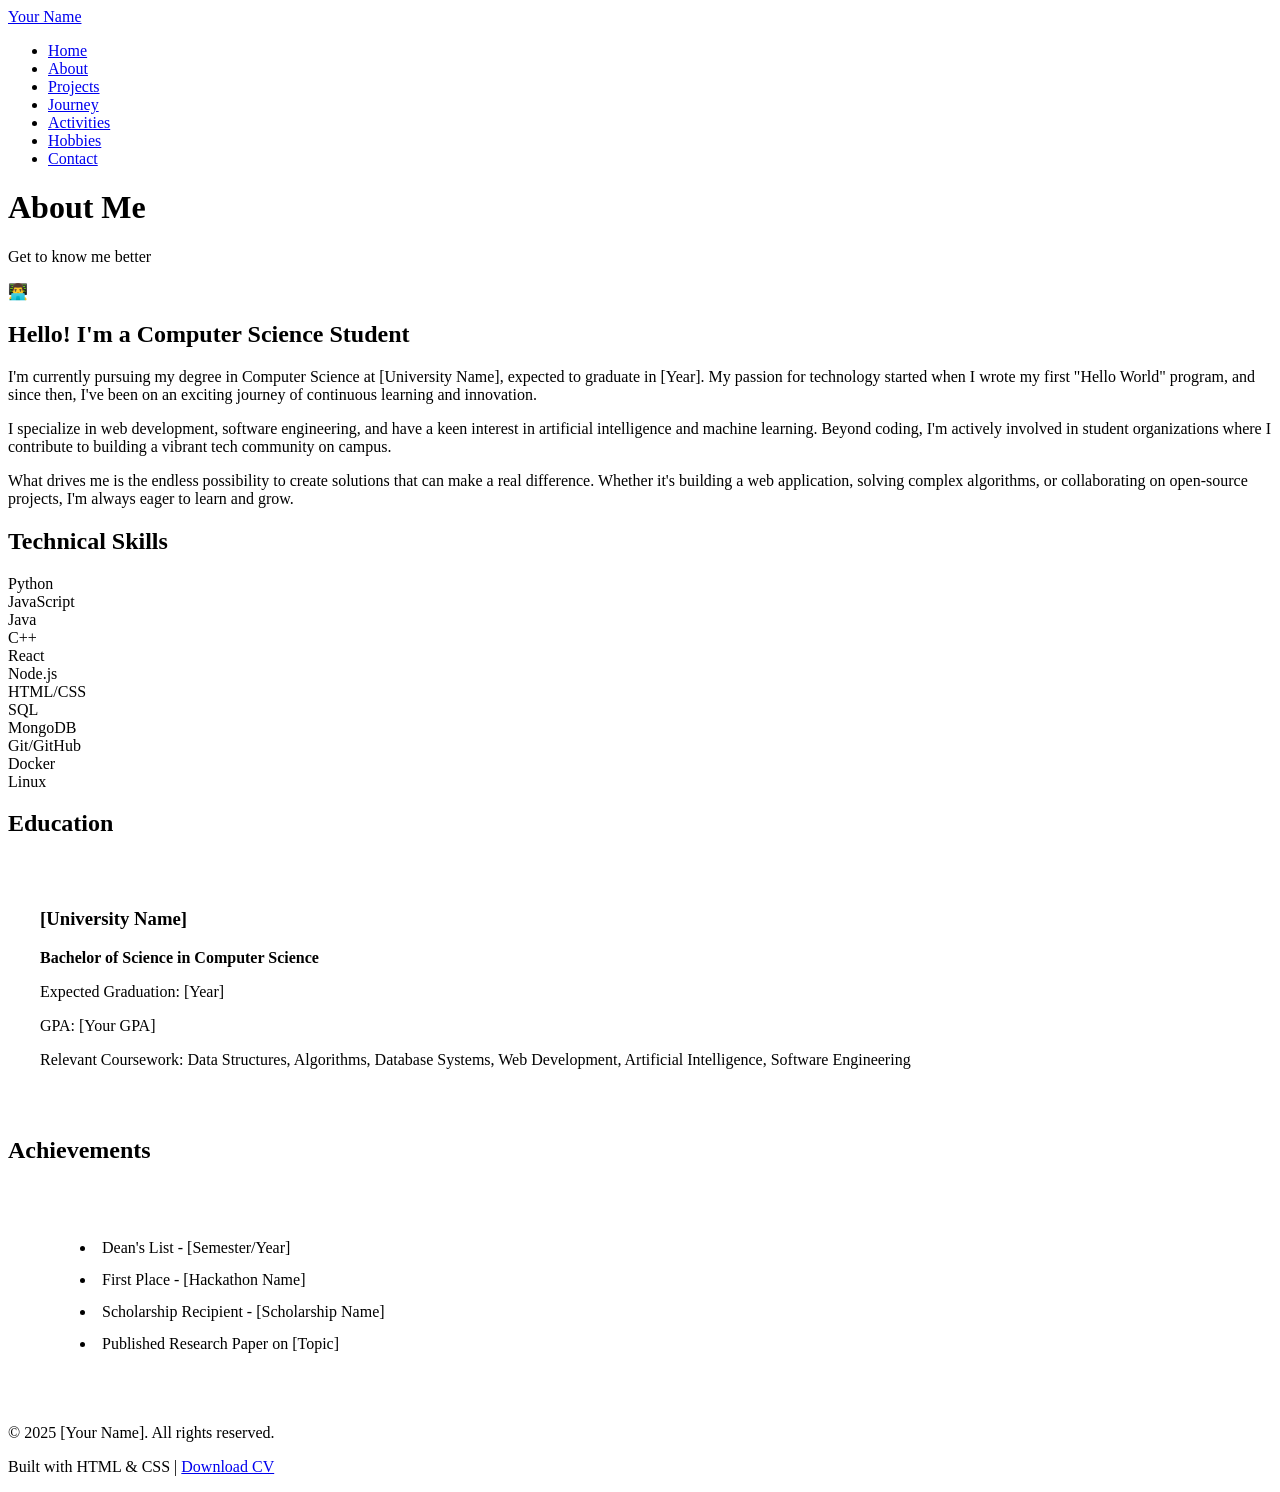
==== about.html @ 323c6ada "Add about.html with personal information and skills" ====
<!DOCTYPE html>
<html lang="en">
<head>
    <meta charset="UTF-8">
    <meta name="viewport" content="width=device-width, initial-scale=1.0">
    <title>About Me - Your Name</title>
    <link rel="stylesheet" href="styles.css">
</head>
<body>
    <nav>
        <div class="container">
            <a href="index.html" class="logo">Your Name</a>
            <ul>
                <li><a href="index.html">Home</a></li>
                <li><a href="about.html" class="active">About</a></li>
                <li><a href="projects.html">Projects</a></li>
                <li><a href="journey.html">Journey</a></li>
                <li><a href="activities.html">Activities</a></li>
                <li><a href="hobbies.html">Hobbies</a></li>
                <li><a href="contact.html">Contact</a></li>
            </ul>
        </div>
    </nav>

    <div class="page-header">
        <h1>About Me</h1>
        <p>Get to know me better</p>
    </div>

    <main>
        <div class="container">
            <section>
                <div class="about-content">
                    <div class="profile-img">👨‍💻</div>
                    <div class="about-text">
                        <h2>Hello! I'm a Computer Science Student</h2>
                        <p>I'm currently pursuing my degree in Computer Science at [University Name], expected to graduate in [Year]. My passion for technology started when I wrote my first "Hello World" program, and since then, I've been on an exciting journey of continuous learning and innovation.</p>
                        <p>I specialize in web development, software engineering, and have a keen interest in artificial intelligence and machine learning. Beyond coding, I'm actively involved in student organizations where I contribute to building a vibrant tech community on campus.</p>
                        <p>What drives me is the endless possibility to create solutions that can make a real difference. Whether it's building a web application, solving complex algorithms, or collaborating on open-source projects, I'm always eager to learn and grow.</p>
                    </div>
                </div>
            </section>

            <section class="skills-section">
                <h2>Technical Skills</h2>
                <div class="skills-grid">
                    <div class="skill-tag">Python</div>
                    <div class="skill-tag">JavaScript</div>
                    <div class="skill-tag">Java</div>
                    <div class="skill-tag">C++</div>
                    <div class="skill-tag">React</div>
                    <div class="skill-tag">Node.js</div>
                    <div class="skill-tag">HTML/CSS</div>
                    <div class="skill-tag">SQL</div>
                    <div class="skill-tag">MongoDB</div>
                    <div class="skill-tag">Git/GitHub</div>
                    <div class="skill-tag">Docker</div>
                    <div class="skill-tag">Linux</div>
                </div>
            </section>

            <section>
                <h2>Education</h2>
                <div style="background-color: white; padding: 2rem; border-radius: 10px;">
                    <h3>[University Name]</h3>
                    <p><strong>Bachelor of Science in Computer Science</strong></p>
                    <p>Expected Graduation: [Year]</p>
                    <p>GPA: [Your GPA]</p>
                    <p>Relevant Coursework: Data Structures, Algorithms, Database Systems, Web Development, Artificial Intelligence, Software Engineering</p>
                </div>
            </section>

            <section>
                <h2>Achievements</h2>
                <div style="background-color: white; padding: 2rem; border-radius: 10px;">
                    <ul style="list-style-position: inside; line-height: 2;">
                        <li>Dean's List - [Semester/Year]</li>
                        <li>First Place - [Hackathon Name]</li>
                        <li>Scholarship Recipient - [Scholarship Name]</li>
                        <li>Published Research Paper on [Topic]</li>
                    </ul>
                </div>
            </section>
        </div>
    </main>

    <footer>
        <p>&copy; 2025 [Your Name]. All rights reserved.</p>
        <p>Built with HTML & CSS | <a href="#">Download CV</a></p>
    </footer>
</body>
</html>
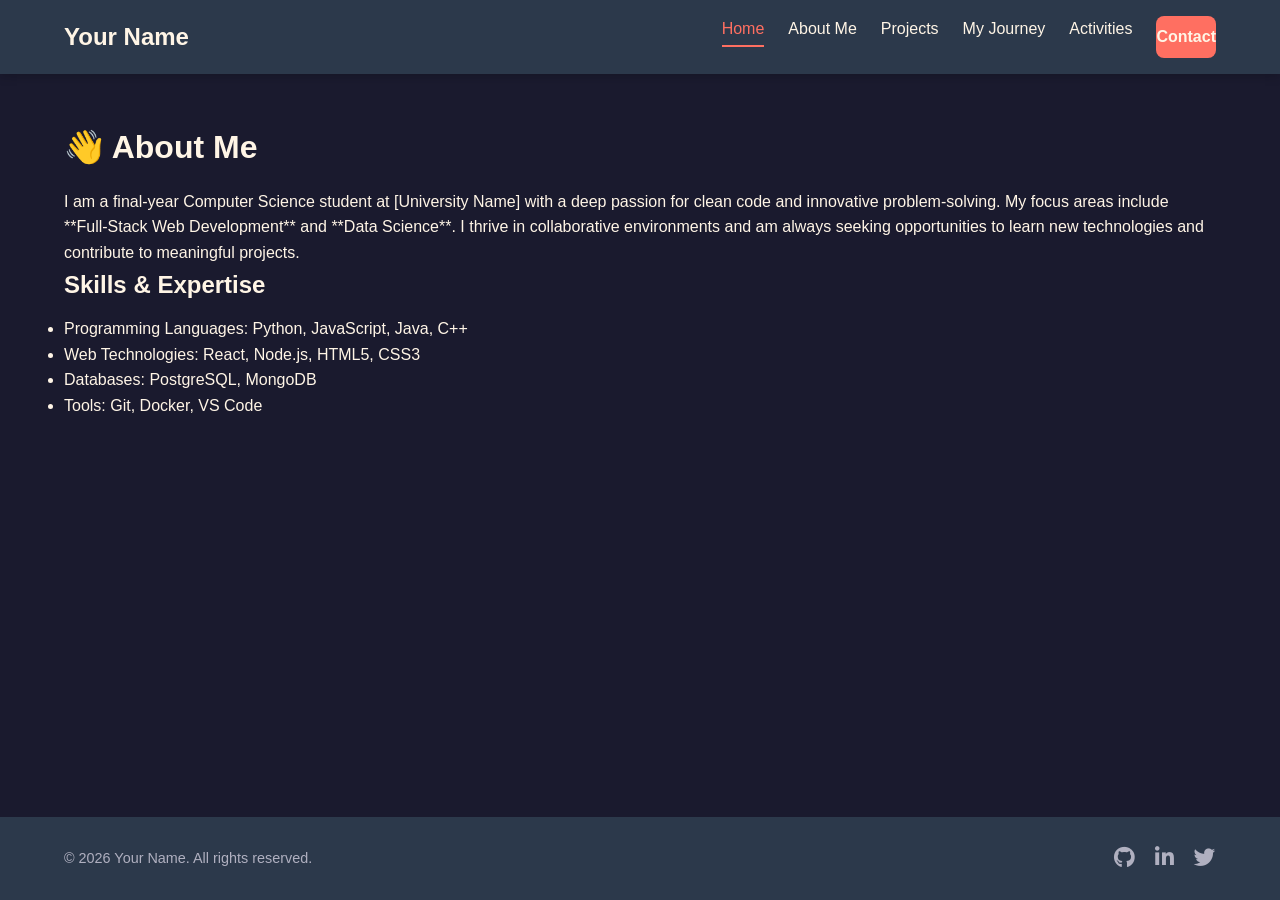
==== commit 5819c404: "Revise About Me page and enhance navigation Updated the About Me section with new content and improv" ====
--- a/about.html
+++ b/about.html
@@ -3,90 +3,57 @@
 <head>
     <meta charset="UTF-8">
     <meta name="viewport" content="width=device-width, initial-scale=1.0">
-    <title>About Me - Your Name</title>
+    <title>Home | Your Name</title>
     <link rel="stylesheet" href="styles.css">
+    <link rel="stylesheet" href="https://cdnjs.cloudflare.com/ajax/libs/font-awesome/6.0.0-beta3/css/all.min.css">
 </head>
 <body>
-    <nav>
-        <div class="container">
+
+    <header class="main-header">
+        <nav class="navbar container">
             <a href="index.html" class="logo">Your Name</a>
+            <button class="menu-toggle" aria-label="Toggle navigation" id="menu-toggle">
+                <i class="fas fa-bars"></i>
+            </button>
+            <ul class="nav-links" id="nav-links">
+                <li><a href="index.html" class="active">Home</a></li>
+                <li><a href="about.html">About Me</a></li>
+                <li><a href="projects.html">Projects</a></li>
+                <li><a href="timeline.html">My Journey</a></li>
+                <li><a href="activities.html">Activities</a></li>
+                <li><a href="contact.html" class="btn btn-primary">Contact</a></li>
+            </ul>
+        </nav>
+    </header>
+
+<main class="content-wrapper container">
+    <section>
+        <h2>👋 About Me</h2>
+        <p class="bio-text">I am a final-year Computer Science student at [University Name] with a deep passion for clean code and innovative problem-solving. My focus areas include **Full-Stack Web Development** and **Data Science**. I thrive in collaborative environments and am always seeking opportunities to learn new technologies and contribute to meaningful projects.</p>
+        
+        <div class="bio-details">
+            <h3>Skills & Expertise</h3>
             <ul>
-                <li><a href="index.html">Home</a></li>
-                <li><a href="about.html" class="active">About</a></li>
-                <li><a href="projects.html">Projects</a></li>
-                <li><a href="journey.html">Journey</a></li>
-                <li><a href="activities.html">Activities</a></li>
-                <li><a href="hobbies.html">Hobbies</a></li>
-                <li><a href="contact.html">Contact</a></li>
+                <li>Programming Languages: Python, JavaScript, Java, C++</li>
+                <li>Web Technologies: React, Node.js, HTML5, CSS3</li>
+                <li>Databases: PostgreSQL, MongoDB</li>
+                <li>Tools: Git, Docker, VS Code</li>
             </ul>
         </div>
-    </nav>
+    </section>
+</main>
+    
+    <footer class="main-footer">
+        <div class="container footer-content">
+            <p>&copy; <span id="current-year"></span> Your Name. All rights reserved.</p>
+            <div class="social-links">
+                <a href="#" aria-label="GitHub"><i class="fab fa-github"></i></a>
+                <a href="#" aria-label="LinkedIn"><i class="fab fa-linkedin-in"></i></a>
+                <a href="#" aria-label="Twitter"><i class="fab fa-twitter"></i></a>
+            </div>
+        </div>
+    </footer>
 
-    <div class="page-header">
-        <h1>About Me</h1>
-        <p>Get to know me better</p>
-    </div>
-
-    <main>
-        <div class="container">
-            <section>
-                <div class="about-content">
-                    <div class="profile-img">👨‍💻</div>
-                    <div class="about-text">
-                        <h2>Hello! I'm a Computer Science Student</h2>
-                        <p>I'm currently pursuing my degree in Computer Science at [University Name], expected to graduate in [Year]. My passion for technology started when I wrote my first "Hello World" program, and since then, I've been on an exciting journey of continuous learning and innovation.</p>
-                        <p>I specialize in web development, software engineering, and have a keen interest in artificial intelligence and machine learning. Beyond coding, I'm actively involved in student organizations where I contribute to building a vibrant tech community on campus.</p>
-                        <p>What drives me is the endless possibility to create solutions that can make a real difference. Whether it's building a web application, solving complex algorithms, or collaborating on open-source projects, I'm always eager to learn and grow.</p>
-                    </div>
-                </div>
-            </section>
-
-            <section class="skills-section">
-                <h2>Technical Skills</h2>
-                <div class="skills-grid">
-                    <div class="skill-tag">Python</div>
-                    <div class="skill-tag">JavaScript</div>
-                    <div class="skill-tag">Java</div>
-                    <div class="skill-tag">C++</div>
-                    <div class="skill-tag">React</div>
-                    <div class="skill-tag">Node.js</div>
-                    <div class="skill-tag">HTML/CSS</div>
-                    <div class="skill-tag">SQL</div>
-                    <div class="skill-tag">MongoDB</div>
-                    <div class="skill-tag">Git/GitHub</div>
-                    <div class="skill-tag">Docker</div>
-                    <div class="skill-tag">Linux</div>
-                </div>
-            </section>
-
-            <section>
-                <h2>Education</h2>
-                <div style="background-color: white; padding: 2rem; border-radius: 10px;">
-                    <h3>[University Name]</h3>
-                    <p><strong>Bachelor of Science in Computer Science</strong></p>
-                    <p>Expected Graduation: [Year]</p>
-                    <p>GPA: [Your GPA]</p>
-                    <p>Relevant Coursework: Data Structures, Algorithms, Database Systems, Web Development, Artificial Intelligence, Software Engineering</p>
-                </div>
-            </section>
-
-            <section>
-                <h2>Achievements</h2>
-                <div style="background-color: white; padding: 2rem; border-radius: 10px;">
-                    <ul style="list-style-position: inside; line-height: 2;">
-                        <li>Dean's List - [Semester/Year]</li>
-                        <li>First Place - [Hackathon Name]</li>
-                        <li>Scholarship Recipient - [Scholarship Name]</li>
-                        <li>Published Research Paper on [Topic]</li>
-                    </ul>
-                </div>
-            </section>
-        </div>
-    </main>
-
-    <footer>
-        <p>&copy; 2025 [Your Name]. All rights reserved.</p>
-        <p>Built with HTML & CSS | <a href="#">Download CV</a></p>
-    </footer>
+    <script src="script.js"></script>
 </body>
 </html>
--- a/styles.css
+++ b/styles.css
@@ -0,0 +1,396 @@
+/* -------------------------------------- */
+/* 🎨 1. CSS VARIABLES (Theme Colors)    */
+/* -------------------------------------- */
+:root {
+    --color-coral: #FF6F61;         /* Primary Accent */
+    --color-cream: #FFF5E6;         /* Primary Text/Light Accent */
+    --color-dark-bg: #1A1A2E;       /* Main Background */
+    --color-dark-card: #2C394B;     /* Card/Container Background */
+    --color-dark-text-secondary: #B0B0C0; /* Secondary Text */
+    --font-family-sans: 'Arial', sans-serif;
+    --border-radius: 8px;
+    --transition-speed: 0.3s;
+}
+
+/* -------------------------------------- */
+/* ⚙️ 2. Global Resets and Base Styles   */
+/* -------------------------------------- */
+* {
+    margin: 0;
+    padding: 0;
+    box-sizing: border-box;
+}
+
+body {
+    font-family: var(--font-family-sans);
+    background-color: var(--color-dark-bg);
+    color: var(--color-cream);
+    line-height: 1.6;
+    min-height: 100vh;
+    display: flex;
+    flex-direction: column;
+}
+
+h1, h2, h3 {
+    color: var(--color-cream);
+    margin-bottom: 0.5em;
+    font-weight: 700;
+}
+
+h1 { font-size: 2.5em; }
+h2 { font-size: 2em; }
+h3 { font-size: 1.5em; }
+
+a {
+    color: var(--color-coral);
+    text-decoration: none;
+    transition: color var(--transition-speed);
+}
+
+a:hover {
+    color: #FF9B93; /* Lighter Coral for hover */
+}
+
+/* Helper Class for centering and max-width */
+.container {
+    max-width: 1200px;
+    margin: 0 auto;
+    padding: 0 1.5rem;
+}
+
+/* -------------------------------------- */
+/* 🛠️ 3. Utility Classes (Buttons)      */
+/* -------------------------------------- */
+.btn {
+    display: inline-block;
+    padding: 0.75rem 1.5rem;
+    border-radius: var(--border-radius);
+    text-align: center;
+    font-weight: 600;
+    transition: background-color var(--transition-speed), transform var(--transition-speed);
+    border: none;
+    cursor: pointer;
+}
+
+.btn-primary {
+    background-color: var(--color-coral);
+    color: var(--color-dark-bg); /* Dark text on Coral button */
+}
+
+.btn-primary:hover {
+    background-color: #FF9B93;
+    transform: translateY(-2px);
+}
+
+.large-button {
+    font-size: 1.1em;
+    padding: 1rem 2.5rem;
+    margin-top: 1.5rem;
+}
+
+/* -------------------------------------- */
+/* 🧭 4. Navigation Bar Styling          */
+/* -------------------------------------- */
+.main-header {
+    background-color: var(--color-dark-card);
+    box-shadow: 0 2px 10px rgba(0, 0, 0, 0.2);
+    position: sticky; /* Keep nav visible on scroll */
+    top: 0;
+    z-index: 1000;
+}
+
+.navbar {
+    display: flex;
+    justify-content: space-between;
+    align-items: center;
+    padding: 1rem 1.5rem;
+}
+
+.logo {
+    font-size: 1.5em;
+    font-weight: 800;
+    color: var(--color-cream);
+}
+
+.nav-links {
+    list-style: none;
+    display: flex;
+    gap: 1.5rem;
+}
+
+.nav-links a {
+    color: var(--color-cream);
+    padding: 0.5rem 0;
+    transition: color var(--transition-speed), border-bottom var(--transition-speed);
+}
+
+.nav-links a:hover,
+.nav-links a.active {
+    color: var(--color-coral);
+    border-bottom: 2px solid var(--color-coral);
+}
+
+.menu-toggle {
+    display: none; /* Hidden on desktop */
+    background: none;
+    border: none;
+    color: var(--color-cream);
+    font-size: 1.5em;
+    cursor: pointer;
+    padding: 0.5rem;
+}
+
+/* -------------------------------------- */
+/* 🏠 5. Main Content Layout (Home)      */
+/* -------------------------------------- */
+.content-wrapper {
+    flex-grow: 1; /* Allows main content to take up space */
+    padding-top: 3rem;
+    padding-bottom: 3rem;
+}
+
+.hero-section {
+    display: flex;
+    align-items: center;
+    justify-content: space-between;
+    min-height: 70vh;
+}
+
+.hero-text {
+    max-width: 600px;
+}
+
+.hero-text h1 {
+    font-size: 3.5em;
+    margin-bottom: 0.2em;
+}
+
+.hero-text p {
+    font-size: 1.3em;
+    color: var(--color-dark-text-secondary);
+}
+
+.profile-image {
+    width: 300px;
+    height: 300px;
+    border-radius: 50%;
+    object-fit: cover;
+    border: 5px solid var(--color-dark-card);
+    box-shadow: 0 0 20px rgba(255, 111, 97, 0.3); /* Coral glow */
+}
+
+.large-screen-only {
+    display: block; /* Default for large screens */
+}
+
+
+/* -------------------------------------- */
+/* 📝 6. Placeholder Content Styling     */
+/* -------------------------------------- */
+/* Project Card Example */
+.project-grid {
+    display: grid;
+    grid-template-columns: repeat(auto-fit, minmax(300px, 1fr));
+    gap: 2rem;
+    padding-top: 2rem;
+}
+
+.project-card {
+    background-color: var(--color-dark-card);
+    border-radius: var(--border-radius);
+    padding: 1.5rem;
+    box-shadow: 0 4px 8px rgba(0, 0, 0, 0.3);
+    transition: transform var(--transition-speed);
+}
+
+.project-card:hover {
+    transform: translateY(-5px);
+    box-shadow: 0 8px 16px rgba(255, 111, 97, 0.15);
+}
+
+.project-card img {
+    width: 100%;
+    height: auto;
+    border-radius: 5px;
+    margin-bottom: 1rem;
+}
+
+/* Timeline Example */
+.timeline {
+    border-left: 3px solid var(--color-coral);
+    padding-left: 20px;
+    margin-left: 20px;
+    position: relative;
+    padding-top: 1rem;
+}
+
+.timeline-item {
+    margin-bottom: 2rem;
+    position: relative;
+    padding-left: 30px;
+}
+
+.timeline-item::before {
+    content: '';
+    position: absolute;
+    left: -33px; /* Position next to the line */
+    top: 5px;
+    width: 15px;
+    height: 15px;
+    background-color: var(--color-coral);
+    border-radius: 50%;
+    border: 3px solid var(--color-dark-bg);
+}
+
+.timeline-item h3 {
+    margin-top: 0;
+    color: var(--color-coral);
+}
+
+/* Contact Form Styling */
+.contact-form {
+    max-width: 600px;
+    margin: 2rem auto;
+    padding: 2rem;
+    background-color: var(--color-dark-card);
+    border-radius: var(--border-radius);
+}
+
+.form-group {
+    margin-bottom: 1.5rem;
+}
+
+.form-group label {
+    display: block;
+    margin-bottom: 0.5rem;
+    font-weight: 600;
+}
+
+.form-group input,
+.form-group textarea {
+    width: 100%;
+    padding: 10px;
+    border: 1px solid #444;
+    border-radius: 4px;
+    background-color: var(--color-dark-bg);
+    color: var(--color-cream);
+    font-size: 1em;
+}
+
+.form-group textarea {
+    resize: vertical;
+    min-height: 150px;
+}
+
+.contact-form button {
+    width: 100%;
+    /* Reuses .btn and .btn-primary styles */
+}
+
+
+/* -------------------------------------- */
+/* 🦶 7. Footer Styling                  */
+/* -------------------------------------- */
+.main-footer {
+    background-color: var(--color-dark-card);
+    padding: 1.5rem 0;
+    margin-top: auto; /* Pushes the footer to the bottom */
+}
+
+.footer-content {
+    display: flex;
+    justify-content: space-between;
+    align-items: center;
+    flex-wrap: wrap; /* Allows wrapping on smaller screens */
+    font-size: 0.9em;
+    color: var(--color-dark-text-secondary);
+}
+
+.social-links a {
+    color: var(--color-dark-text-secondary);
+    font-size: 1.5em;
+    margin-left: 1rem;
+}
+
+.social-links a:hover {
+    color: var(--color-coral);
+}
+
+/* -------------------------------------- */
+/* 📱 8. Media Queries (Responsiveness) */
+/* -------------------------------------- */
+@media (max-width: 768px) {
+    /* --- Navigation Bar Adjustments --- */
+    .menu-toggle {
+        display: block; /* Show menu toggle button */
+    }
+
+    .nav-links {
+        display: none; /* Hide links by default */
+        flex-direction: column;
+        width: 100%;
+        position: absolute;
+        top: 60px; /* Below the header */
+        left: 0;
+        background-color: var(--color-dark-card);
+        padding: 1rem 0;
+        box-shadow: 0 5px 10px rgba(0, 0, 0, 0.4);
+    }
+
+    .nav-links.active {
+        display: flex; /* Show when active */
+    }
+
+    .nav-links li {
+        text-align: center;
+        margin: 0.5rem 0;
+    }
+
+    .nav-links a.btn-primary {
+        display: block;
+        margin: 1rem auto;
+        width: 80%;
+    }
+
+    /* --- Home Section Adjustments --- */
+    .hero-section {
+        flex-direction: column;
+        text-align: center;
+        min-height: auto;
+        padding-top: 2rem;
+        padding-bottom: 2rem;
+    }
+
+    .hero-text h1 {
+        font-size: 2.5em;
+    }
+    
+    .hero-text p {
+        font-size: 1.1em;
+    }
+
+    .profile-image {
+        margin-top: 2rem;
+        width: 200px;
+        height: 200px;
+        border: 3px solid var(--color-dark-card);
+    }
+    
+    .large-screen-only {
+        display: none; /* Hide image on mobile if it clutters the hero */
+    }
+    
+    /* --- Footer Adjustments --- */
+    .footer-content {
+        flex-direction: column;
+        text-align: center;
+    }
+    
+    .social-links {
+        margin-top: 1rem;
+    }
+    
+    .social-links a {
+        margin: 0 0.5rem;
+    }
+}
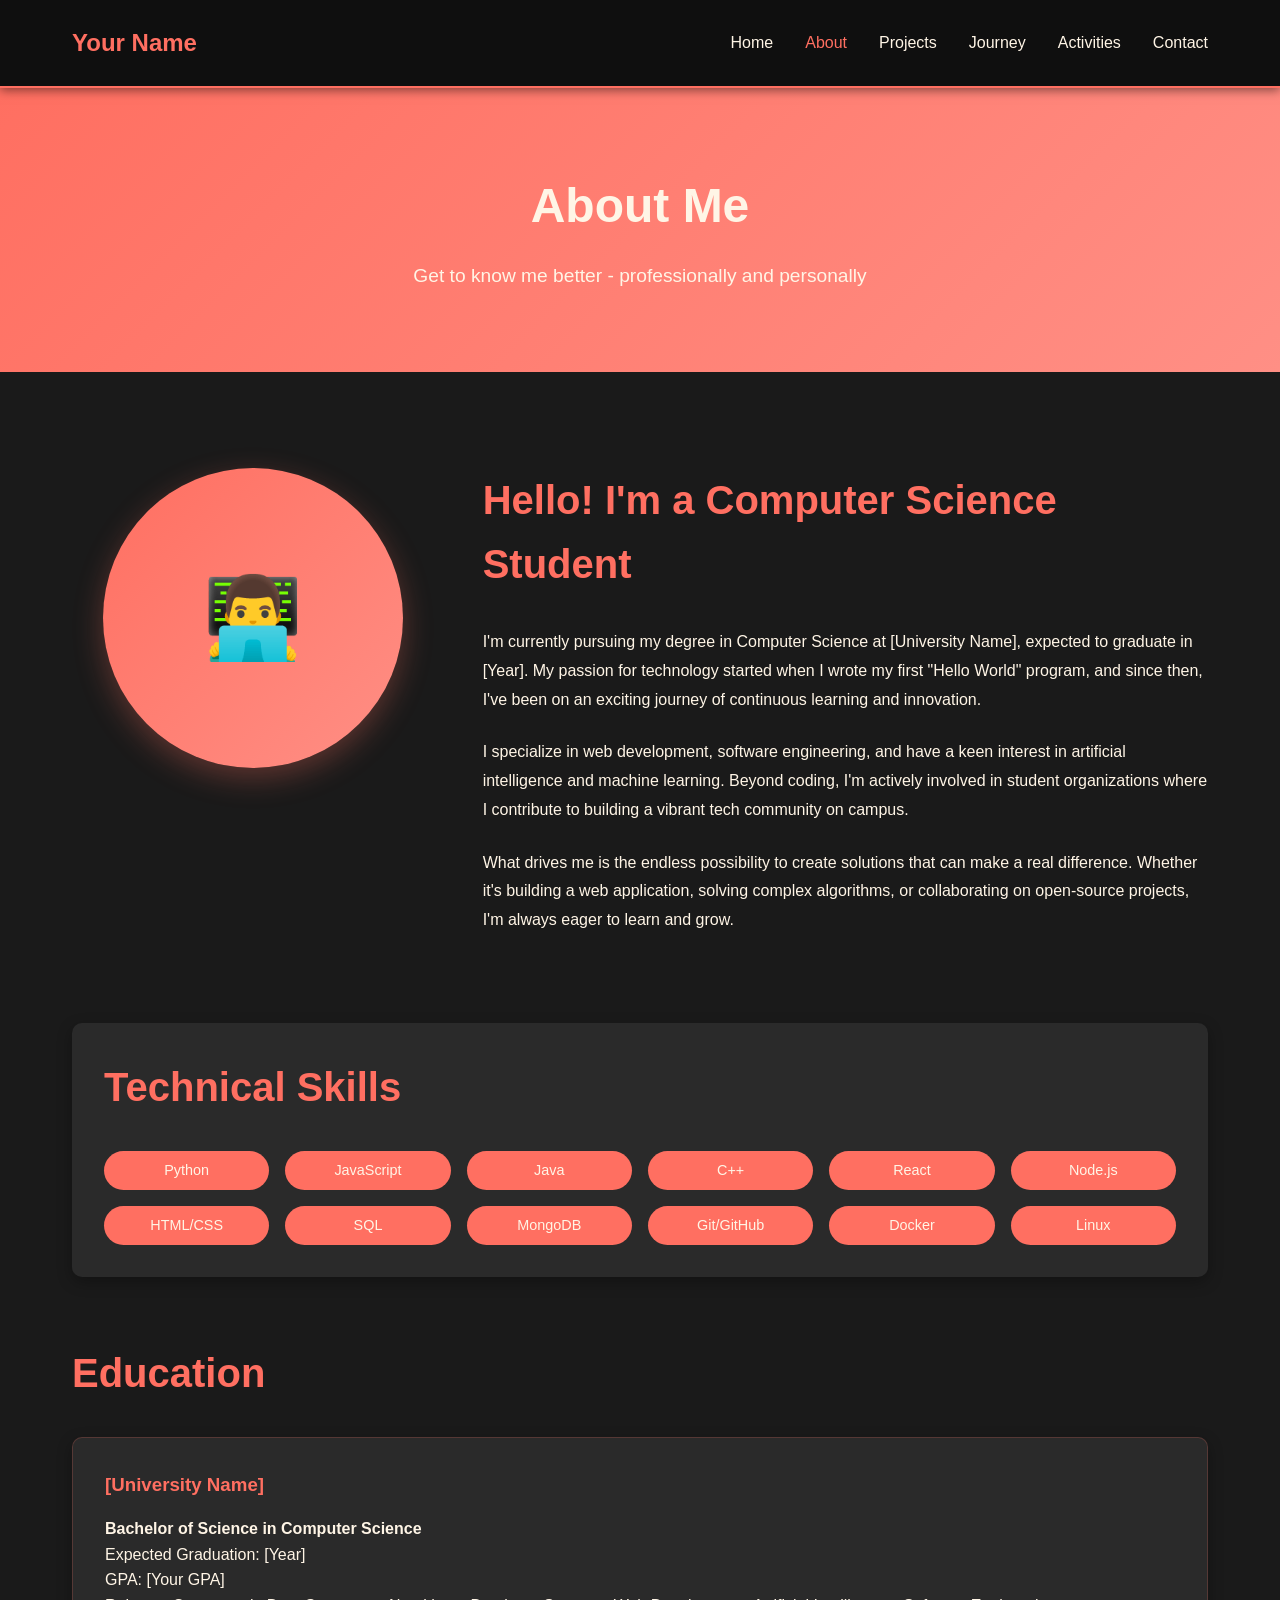
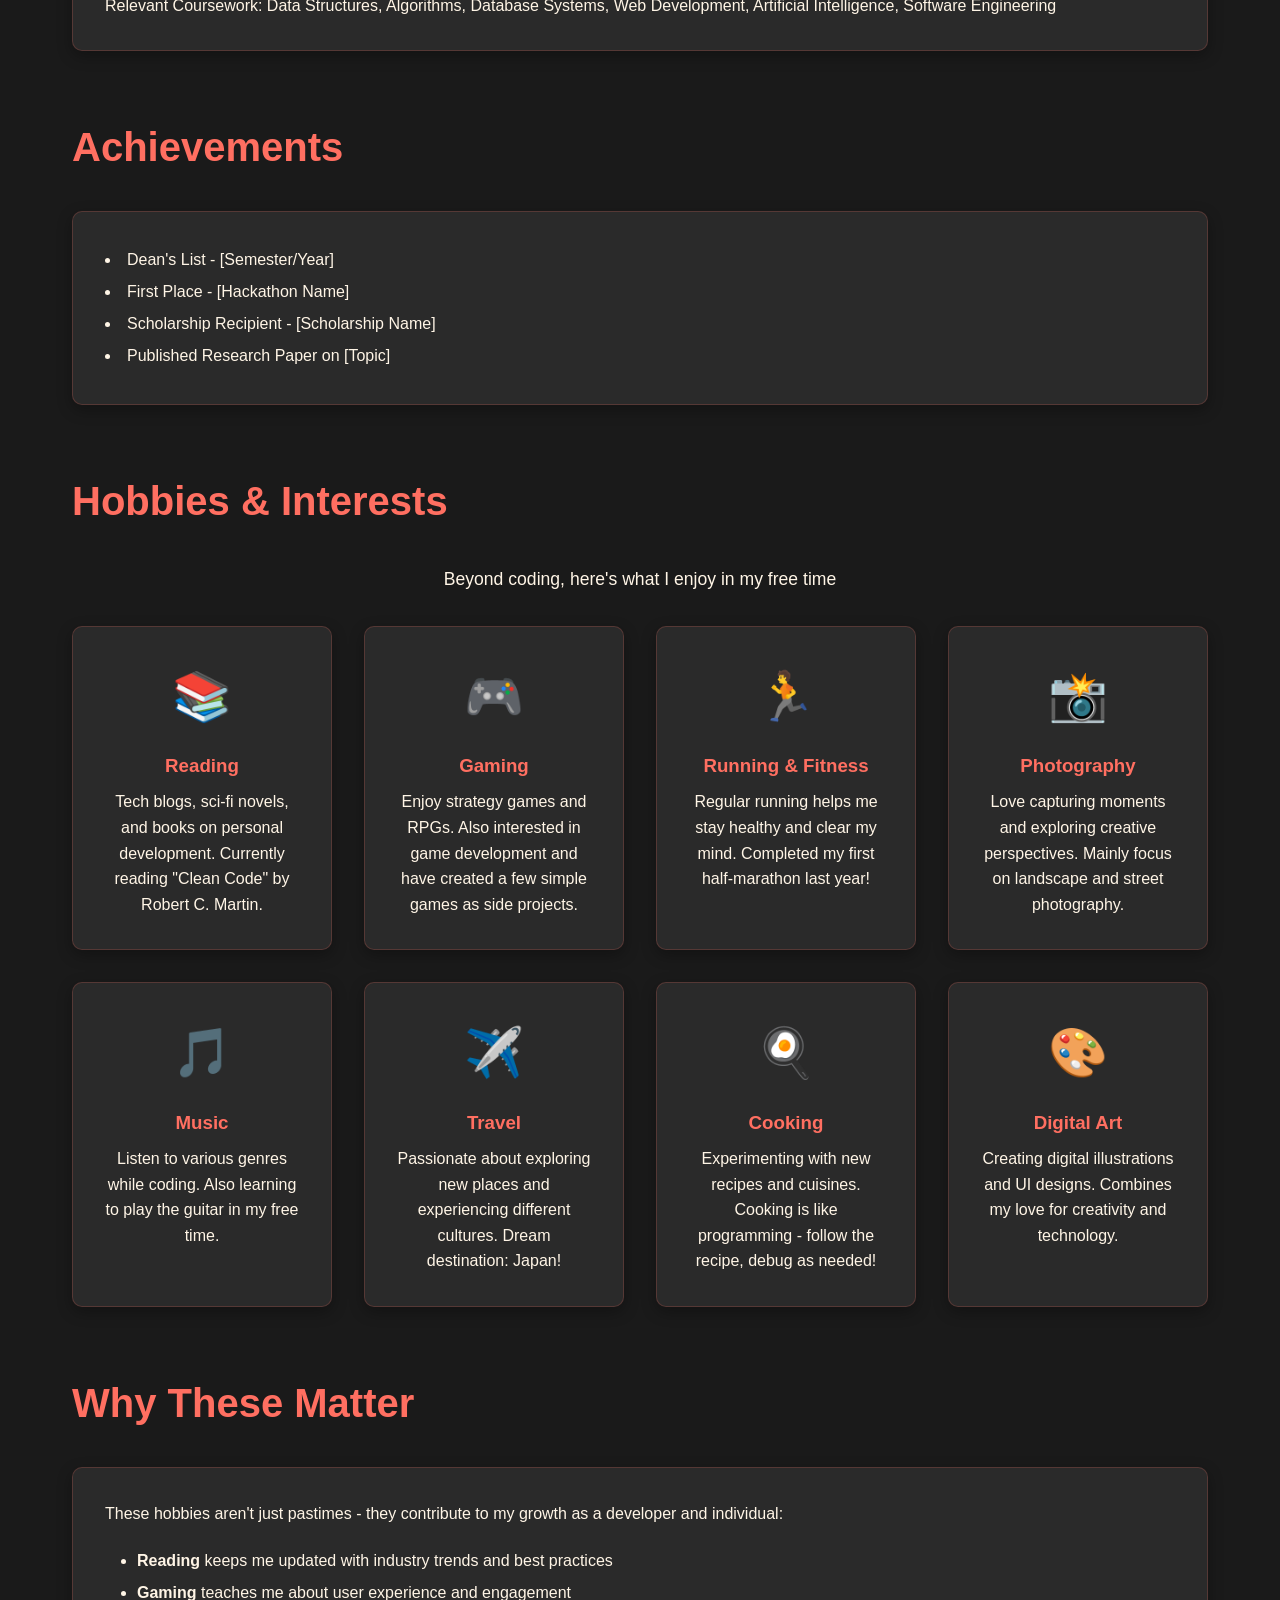
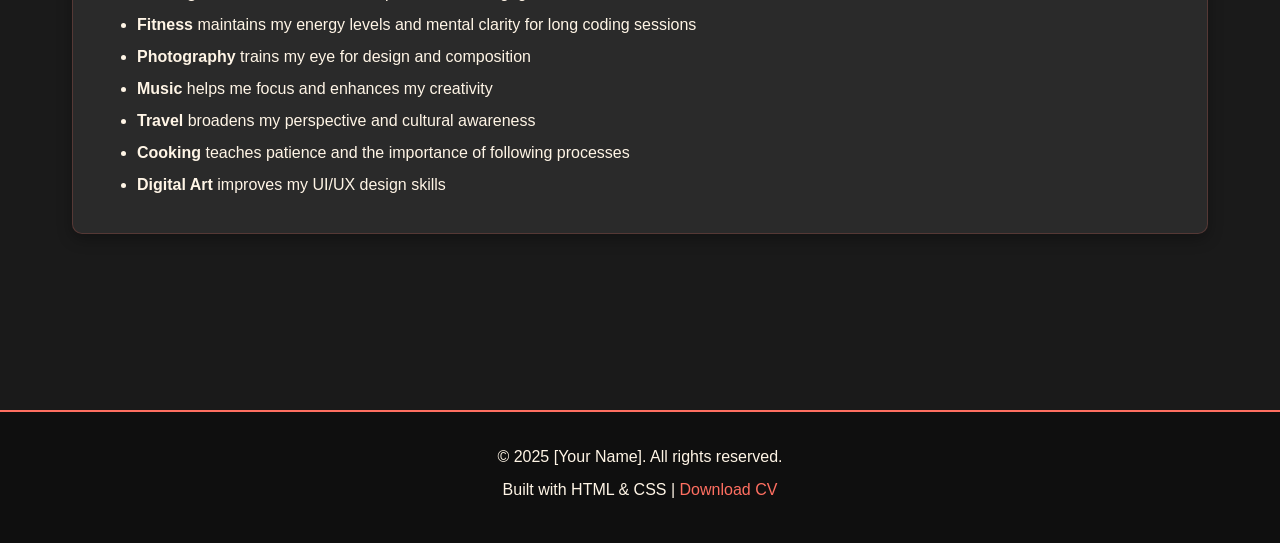
==== commit c3c2c0d0: "Prefinal version" ====
--- a/about.html
+++ b/about.html
@@ -3,57 +3,160 @@
 <head>
     <meta charset="UTF-8">
     <meta name="viewport" content="width=device-width, initial-scale=1.0">
-    <title>Home | Your Name</title>
+    <title>About Me - Your Name</title>
     <link rel="stylesheet" href="styles.css">
-    <link rel="stylesheet" href="https://cdnjs.cloudflare.com/ajax/libs/font-awesome/6.0.0-beta3/css/all.min.css">
 </head>
 <body>
-
-    <header class="main-header">
-        <nav class="navbar container">
+    <nav>
+        <div class="container">
             <a href="index.html" class="logo">Your Name</a>
-            <button class="menu-toggle" aria-label="Toggle navigation" id="menu-toggle">
-                <i class="fas fa-bars"></i>
-            </button>
-            <ul class="nav-links" id="nav-links">
-                <li><a href="index.html" class="active">Home</a></li>
-                <li><a href="about.html">About Me</a></li>
+            <ul>
+                <li><a href="index.html">Home</a></li>
+                <li><a href="about.html" class="active">About</a></li>
                 <li><a href="projects.html">Projects</a></li>
-                <li><a href="timeline.html">My Journey</a></li>
+                <li><a href="journey.html">Journey</a></li>
                 <li><a href="activities.html">Activities</a></li>
-                <li><a href="contact.html" class="btn btn-primary">Contact</a></li>
-            </ul>
-        </nav>
-    </header>
-
-<main class="content-wrapper container">
-    <section>
-        <h2>👋 About Me</h2>
-        <p class="bio-text">I am a final-year Computer Science student at [University Name] with a deep passion for clean code and innovative problem-solving. My focus areas include **Full-Stack Web Development** and **Data Science**. I thrive in collaborative environments and am always seeking opportunities to learn new technologies and contribute to meaningful projects.</p>
-        
-        <div class="bio-details">
-            <h3>Skills & Expertise</h3>
-            <ul>
-                <li>Programming Languages: Python, JavaScript, Java, C++</li>
-                <li>Web Technologies: React, Node.js, HTML5, CSS3</li>
-                <li>Databases: PostgreSQL, MongoDB</li>
-                <li>Tools: Git, Docker, VS Code</li>
+                <li><a href="contact.html">Contact</a></li>
             </ul>
         </div>
-    </section>
-</main>
-    
-    <footer class="main-footer">
-        <div class="container footer-content">
-            <p>&copy; <span id="current-year"></span> Your Name. All rights reserved.</p>
-            <div class="social-links">
-                <a href="#" aria-label="GitHub"><i class="fab fa-github"></i></a>
-                <a href="#" aria-label="LinkedIn"><i class="fab fa-linkedin-in"></i></a>
-                <a href="#" aria-label="Twitter"><i class="fab fa-twitter"></i></a>
-            </div>
+    </nav>
+
+    <div class="page-header">
+        <h1>About Me</h1>
+        <p>Get to know me better - professionally and personally</p>
+    </div>
+
+    <main>
+        <div class="container">
+            <section>
+                <div class="about-content">
+                    <div class="profile-img">👨‍💻</div>
+                    <div class="about-text">
+                        <h2>Hello! I'm a Computer Science Student</h2>
+                        <p>I'm currently pursuing my degree in Computer Science at [University Name], expected to graduate in [Year]. My passion for technology started when I wrote my first "Hello World" program, and since then, I've been on an exciting journey of continuous learning and innovation.</p>
+                        <p>I specialize in web development, software engineering, and have a keen interest in artificial intelligence and machine learning. Beyond coding, I'm actively involved in student organizations where I contribute to building a vibrant tech community on campus.</p>
+                        <p>What drives me is the endless possibility to create solutions that can make a real difference. Whether it's building a web application, solving complex algorithms, or collaborating on open-source projects, I'm always eager to learn and grow.</p>
+                    </div>
+                </div>
+            </section>
+
+            <section class="skills-section">
+                <h2>Technical Skills</h2>
+                <div class="skills-grid">
+                    <div class="skill-tag">Python</div>
+                    <div class="skill-tag">JavaScript</div>
+                    <div class="skill-tag">Java</div>
+                    <div class="skill-tag">C++</div>
+                    <div class="skill-tag">React</div>
+                    <div class="skill-tag">Node.js</div>
+                    <div class="skill-tag">HTML/CSS</div>
+                    <div class="skill-tag">SQL</div>
+                    <div class="skill-tag">MongoDB</div>
+                    <div class="skill-tag">Git/GitHub</div>
+                    <div class="skill-tag">Docker</div>
+                    <div class="skill-tag">Linux</div>
+                </div>
+            </section>
+
+            <section>
+                <h2>Education</h2>
+                <div class="info-box">
+                    <h3>[University Name]</h3>
+                    <p><strong>Bachelor of Science in Computer Science</strong></p>
+                    <p>Expected Graduation: [Year]</p>
+                    <p>GPA: [Your GPA]</p>
+                    <p>Relevant Coursework: Data Structures, Algorithms, Database Systems, Web Development, Artificial Intelligence, Software Engineering</p>
+                </div>
+            </section>
+
+            <section>
+                <h2>Achievements</h2>
+                <div class="info-box">
+                    <ul style="list-style-position: inside; line-height: 2;">
+                        <li>Dean's List - [Semester/Year]</li>
+                        <li>First Place - [Hackathon Name]</li>
+                        <li>Scholarship Recipient - [Scholarship Name]</li>
+                        <li>Published Research Paper on [Topic]</li>
+                    </ul>
+                </div>
+            </section>
+
+            <section>
+                <h2>Hobbies & Interests</h2>
+                <p style="text-align: center; margin-bottom: 2rem; font-size: 1.1rem;">Beyond coding, here's what I enjoy in my free time</p>
+                <div class="hobbies-grid">
+                    <div class="hobby-item">
+                        <div class="hobby-icon">📚</div>
+                        <h3>Reading</h3>
+                        <p>Tech blogs, sci-fi novels, and books on personal development. Currently reading "Clean Code" by Robert C. Martin.</p>
+                    </div>
+
+                    <div class="hobby-item">
+                        <div class="hobby-icon">🎮</div>
+                        <h3>Gaming</h3>
+                        <p>Enjoy strategy games and RPGs. Also interested in game development and have created a few simple games as side projects.</p>
+                    </div>
+
+                    <div class="hobby-item">
+                        <div class="hobby-icon">🏃</div>
+                        <h3>Running & Fitness</h3>
+                        <p>Regular running helps me stay healthy and clear my mind. Completed my first half-marathon last year!</p>
+                    </div>
+
+                    <div class="hobby-item">
+                        <div class="hobby-icon">📸</div>
+                        <h3>Photography</h3>
+                        <p>Love capturing moments and exploring creative perspectives. Mainly focus on landscape and street photography.</p>
+                    </div>
+
+                    <div class="hobby-item">
+                        <div class="hobby-icon">🎵</div>
+                        <h3>Music</h3>
+                        <p>Listen to various genres while coding. Also learning to play the guitar in my free time.</p>
+                    </div>
+
+                    <div class="hobby-item">
+                        <div class="hobby-icon">✈️</div>
+                        <h3>Travel</h3>
+                        <p>Passionate about exploring new places and experiencing different cultures. Dream destination: Japan!</p>
+                    </div>
+
+                    <div class="hobby-item">
+                        <div class="hobby-icon">🍳</div>
+                        <h3>Cooking</h3>
+                        <p>Experimenting with new recipes and cuisines. Cooking is like programming - follow the recipe, debug as needed!</p>
+                    </div>
+
+                    <div class="hobby-item">
+                        <div class="hobby-icon">🎨</div>
+                        <h3>Digital Art</h3>
+                        <p>Creating digital illustrations and UI designs. Combines my love for creativity and technology.</p>
+                    </div>
+                </div>
+            </section>
+
+            <section>
+                <h2>Why These Matter</h2>
+                <div class="info-box" style="line-height: 1.8;">
+                    <p>These hobbies aren't just pastimes - they contribute to my growth as a developer and individual:</p>
+                    <ul style="margin-top: 1rem; margin-left: 2rem; line-height: 2;">
+                        <li><strong>Reading</strong> keeps me updated with industry trends and best practices</li>
+                        <li><strong>Gaming</strong> teaches me about user experience and engagement</li>
+                        <li><strong>Fitness</strong> maintains my energy levels and mental clarity for long coding sessions</li>
+                        <li><strong>Photography</strong> trains my eye for design and composition</li>
+                        <li><strong>Music</strong> helps me focus and enhances my creativity</li>
+                        <li><strong>Travel</strong> broadens my perspective and cultural awareness</li>
+                        <li><strong>Cooking</strong> teaches patience and the importance of following processes</li>
+                        <li><strong>Digital Art</strong> improves my UI/UX design skills</li>
+                    </ul>
+                </div>
+            </section>
         </div>
+    </main>
+
+    <footer>
+        <p>&copy; 2025 [Your Name]. All rights reserved.</p>
+        <p>Built with HTML & CSS | <a href="#">Download CV</a></p>
     </footer>
-
-    <script src="script.js"></script>
 </body>
-</html>
+</html>
--- a/styles.css
+++ b/styles.css
@@ -1,259 +1,475 @@
-/* -------------------------------------- */
-/* 🎨 1. CSS VARIABLES (Theme Colors)    */
-/* -------------------------------------- */
-:root {
-    --color-coral: #FF6F61;         /* Primary Accent */
-    --color-cream: #FFF5E6;         /* Primary Text/Light Accent */
-    --color-dark-bg: #1A1A2E;       /* Main Background */
-    --color-dark-card: #2C394B;     /* Card/Container Background */
-    --color-dark-text-secondary: #B0B0C0; /* Secondary Text */
-    --font-family-sans: 'Arial', sans-serif;
-    --border-radius: 8px;
-    --transition-speed: 0.3s;
-}
-
-/* -------------------------------------- */
-/* ⚙️ 2. Global Resets and Base Styles   */
-/* -------------------------------------- */
+/* Global Styles */
 * {
     margin: 0;
     padding: 0;
     box-sizing: border-box;
 }
 
+:root {
+    --coral: #FF6F61;
+    --cream: #FFF5E6;
+    --charcoal: #333333;
+    --dark-bg: #1a1a1a;
+    --darker-bg: #0f0f0f;
+    --card-bg: #2a2a2a;
+}
+
 body {
-    font-family: var(--font-family-sans);
-    background-color: var(--color-dark-bg);
-    color: var(--color-cream);
+    font-family: 'Segoe UI', Tahoma, Geneva, Verdana, sans-serif;
     line-height: 1.6;
-    min-height: 100vh;
-    display: flex;
-    flex-direction: column;
-}
-
-h1, h2, h3 {
-    color: var(--color-cream);
-    margin-bottom: 0.5em;
-    font-weight: 700;
-}
-
-h1 { font-size: 2.5em; }
-h2 { font-size: 2em; }
-h3 { font-size: 1.5em; }
-
-a {
-    color: var(--color-coral);
+    color: var(--cream);
+    background-color: var(--dark-bg);
+}
+
+/* Navigation */
+nav {
+    background-color: var(--darker-bg);
+    padding: 1rem 0;
+    position: sticky;
+    top: 0;
+    z-index: 1000;
+    box-shadow: 0 2px 10px rgba(0,0,0,0.5);
+    border-bottom: 2px solid var(--coral);
+}
+
+nav .container {
+    max-width: 1200px;
+    margin: 0 auto;
+    padding: 0 2rem;
+    display: flex;
+    justify-content: space-between;
+    align-items: center;
+}
+
+nav .logo {
+    color: var(--coral);
+    font-size: 1.5rem;
+    font-weight: bold;
     text-decoration: none;
-    transition: color var(--transition-speed);
-}
-
-a:hover {
-    color: #FF9B93; /* Lighter Coral for hover */
-}
-
-/* Helper Class for centering and max-width */
+}
+
+nav ul {
+    display: flex;
+    list-style: none;
+    gap: 2rem;
+}
+
+nav a {
+    color: var(--cream);
+    text-decoration: none;
+    transition: color 0.3s;
+    padding: 0.5rem 0;
+}
+
+nav a:hover,
+nav a.active {
+    color: var(--coral);
+}
+
+/* Container */
 .container {
     max-width: 1200px;
     margin: 0 auto;
-    padding: 0 1.5rem;
-}
-
-/* -------------------------------------- */
-/* 🛠️ 3. Utility Classes (Buttons)      */
-/* -------------------------------------- */
+    padding: 0 2rem;
+}
+
+/* Page Header */
+.page-header {
+    background: linear-gradient(135deg, var(--coral) 0%, #ff8f85 100%);
+    color: var(--cream);
+    padding: 5rem 2rem;
+    text-align: center;
+    margin-bottom: 3rem;
+}
+
+.page-header h1 {
+    font-size: 3rem;
+    margin-bottom: 1rem;
+}
+
+.page-header p {
+    font-size: 1.2rem;
+}
+
+/* Hero Section (Home page) */
+.hero {
+    background: linear-gradient(135deg, var(--coral) 0%, #ff8f85 100%);
+    color: var(--cream);
+    padding: 8rem 2rem;
+    text-align: center;
+    min-height: 70vh;
+    display: flex;
+    flex-direction: column;
+    justify-content: center;
+}
+
+.hero h1 {
+    font-size: 3.5rem;
+    margin-bottom: 1rem;
+    animation: fadeInUp 1s ease;
+}
+
+.hero .subtitle {
+    font-size: 1.5rem;
+    margin-bottom: 2rem;
+    animation: fadeInUp 1s ease 0.2s backwards;
+}
+
+.hero .cta-buttons {
+    display: flex;
+    gap: 1rem;
+    justify-content: center;
+    animation: fadeInUp 1s ease 0.4s backwards;
+}
+
+/* Buttons */
 .btn {
+    padding: 0.75rem 2rem;
+    border-radius: 30px;
+    text-decoration: none;
+    font-weight: bold;
+    transition: all 0.3s;
+    border: 2px solid transparent;
     display: inline-block;
-    padding: 0.75rem 1.5rem;
-    border-radius: var(--border-radius);
-    text-align: center;
-    font-weight: 600;
-    transition: background-color var(--transition-speed), transform var(--transition-speed);
-    border: none;
-    cursor: pointer;
 }
 
 .btn-primary {
-    background-color: var(--color-coral);
-    color: var(--color-dark-bg); /* Dark text on Coral button */
+    background-color: var(--cream);
+    color: var(--coral);
 }
 
 .btn-primary:hover {
-    background-color: #FF9B93;
-    transform: translateY(-2px);
-}
-
-.large-button {
-    font-size: 1.1em;
-    padding: 1rem 2.5rem;
-    margin-top: 1.5rem;
-}
-
-/* -------------------------------------- */
-/* 🧭 4. Navigation Bar Styling          */
-/* -------------------------------------- */
-.main-header {
-    background-color: var(--color-dark-card);
-    box-shadow: 0 2px 10px rgba(0, 0, 0, 0.2);
-    position: sticky; /* Keep nav visible on scroll */
-    top: 0;
-    z-index: 1000;
-}
-
-.navbar {
-    display: flex;
-    justify-content: space-between;
-    align-items: center;
-    padding: 1rem 1.5rem;
-}
-
-.logo {
-    font-size: 1.5em;
-    font-weight: 800;
-    color: var(--color-cream);
-}
-
-.nav-links {
-    list-style: none;
-    display: flex;
-    gap: 1.5rem;
-}
-
-.nav-links a {
-    color: var(--color-cream);
-    padding: 0.5rem 0;
-    transition: color var(--transition-speed), border-bottom var(--transition-speed);
-}
-
-.nav-links a:hover,
-.nav-links a.active {
-    color: var(--color-coral);
-    border-bottom: 2px solid var(--color-coral);
-}
-
-.menu-toggle {
-    display: none; /* Hidden on desktop */
-    background: none;
-    border: none;
-    color: var(--color-cream);
-    font-size: 1.5em;
-    cursor: pointer;
-    padding: 0.5rem;
-}
-
-/* -------------------------------------- */
-/* 🏠 5. Main Content Layout (Home)      */
-/* -------------------------------------- */
-.content-wrapper {
-    flex-grow: 1; /* Allows main content to take up space */
-    padding-top: 3rem;
-    padding-bottom: 3rem;
-}
-
-.hero-section {
-    display: flex;
-    align-items: center;
-    justify-content: space-between;
-    min-height: 70vh;
-}
-
-.hero-text {
-    max-width: 600px;
-}
-
-.hero-text h1 {
-    font-size: 3.5em;
-    margin-bottom: 0.2em;
-}
-
-.hero-text p {
-    font-size: 1.3em;
-    color: var(--color-dark-text-secondary);
-}
-
-.profile-image {
-    width: 300px;
+    transform: translateY(-3px);
+    box-shadow: 0 5px 15px rgba(255, 111, 97, 0.4);
+}
+
+.btn-secondary {
+    background-color: transparent;
+    color: var(--cream);
+    border: 2px solid var(--cream);
+}
+
+.btn-secondary:hover {
+    background-color: var(--cream);
+    color: var(--coral);
+}
+
+/* Main Content Area */
+main {
+    min-height: calc(100vh - 300px);
+    padding: 3rem 0;
+}
+
+section {
+    margin-bottom: 4rem;
+}
+
+section h2 {
+    font-size: 2.5rem;
+    color: var(--coral);
+    margin-bottom: 2rem;
+}
+
+section h3 {
+    color: var(--coral);
+    margin-bottom: 1rem;
+}
+
+/* About Content */
+.about-content {
+    display: grid;
+    grid-template-columns: 1fr 2fr;
+    gap: 3rem;
+    align-items: start;
+    margin-bottom: 3rem;
+}
+
+.profile-img {
+    width: 100%;
+    max-width: 300px;
     height: 300px;
     border-radius: 50%;
-    object-fit: cover;
-    border: 5px solid var(--color-dark-card);
-    box-shadow: 0 0 20px rgba(255, 111, 97, 0.3); /* Coral glow */
-}
-
-.large-screen-only {
-    display: block; /* Default for large screens */
-}
-
-
-/* -------------------------------------- */
-/* 📝 6. Placeholder Content Styling     */
-/* -------------------------------------- */
-/* Project Card Example */
-.project-grid {
+    background: linear-gradient(135deg, var(--coral) 0%, #ff8f85 100%);
+    display: flex;
+    align-items: center;
+    justify-content: center;
+    font-size: 5rem;
+    color: var(--cream);
+    margin: 0 auto;
+    box-shadow: 0 10px 30px rgba(255, 111, 97, 0.3);
+}
+
+.about-text p {
+    margin-bottom: 1.5rem;
+    line-height: 1.8;
+    color: var(--cream);
+}
+
+.skills-section {
+    background-color: var(--card-bg);
+    padding: 2rem;
+    border-radius: 10px;
+    margin-top: 2rem;
+    box-shadow: 0 5px 15px rgba(0,0,0,0.3);
+}
+
+.skills-grid {
+    display: grid;
+    grid-template-columns: repeat(auto-fit, minmax(150px, 1fr));
+    gap: 1rem;
+    margin-top: 1rem;
+}
+
+.skill-tag {
+    background-color: var(--coral);
+    color: var(--cream);
+    padding: 0.5rem 1rem;
+    border-radius: 20px;
+    text-align: center;
+    font-size: 0.9rem;
+    transition: transform 0.3s;
+}
+
+.skill-tag:hover {
+    transform: scale(1.05);
+}
+
+/* Projects Grid */
+.projects-grid {
     display: grid;
     grid-template-columns: repeat(auto-fit, minmax(300px, 1fr));
     gap: 2rem;
-    padding-top: 2rem;
 }
 
 .project-card {
-    background-color: var(--color-dark-card);
-    border-radius: var(--border-radius);
+    background-color: var(--card-bg);
+    border-radius: 10px;
+    overflow: hidden;
+    box-shadow: 0 5px 15px rgba(0,0,0,0.3);
+    transition: transform 0.3s;
+    border: 1px solid rgba(255, 111, 97, 0.2);
+}
+
+.project-card:hover {
+    transform: translateY(-10px);
+    box-shadow: 0 10px 30px rgba(255, 111, 97, 0.3);
+}
+
+.project-img {
+    width: 100%;
+    height: 200px;
+    background: linear-gradient(135deg, var(--coral) 0%, #ff8f85 100%);
+    display: flex;
+    align-items: center;
+    justify-content: center;
+    color: var(--cream);
+    font-size: 3rem;
+}
+
+.project-content {
     padding: 1.5rem;
-    box-shadow: 0 4px 8px rgba(0, 0, 0, 0.3);
-    transition: transform var(--transition-speed);
-}
-
-.project-card:hover {
-    transform: translateY(-5px);
-    box-shadow: 0 8px 16px rgba(255, 111, 97, 0.15);
-}
-
-.project-card img {
-    width: 100%;
-    height: auto;
-    border-radius: 5px;
+}
+
+.project-content h3 {
+    color: var(--coral);
+    margin-bottom: 0.5rem;
+}
+
+.project-content p {
     margin-bottom: 1rem;
-}
-
-/* Timeline Example */
+    color: var(--cream);
+}
+
+.project-links {
+    display: flex;
+    gap: 1rem;
+    margin-top: 1rem;
+}
+
+.project-links a {
+    color: var(--coral);
+    text-decoration: none;
+    font-weight: bold;
+}
+
+.project-links a:hover {
+    text-decoration: underline;
+}
+
+.project-tech {
+    display: flex;
+    flex-wrap: wrap;
+    gap: 0.5rem;
+    margin-top: 1rem;
+}
+
+.tech-tag {
+    background-color: var(--charcoal);
+    color: var(--cream);
+    padding: 0.25rem 0.75rem;
+    border-radius: 15px;
+    font-size: 0.8rem;
+    border: 1px solid var(--coral);
+}
+
+/* Timeline */
 .timeline {
-    border-left: 3px solid var(--color-coral);
-    padding-left: 20px;
-    margin-left: 20px;
     position: relative;
-    padding-top: 1rem;
-}
-
-.timeline-item {
-    margin-bottom: 2rem;
-    position: relative;
-    padding-left: 30px;
-}
-
-.timeline-item::before {
+    max-width: 800px;
+    margin: 0 auto;
+    padding: 2rem 0;
+}
+
+.timeline::before {
     content: '';
     position: absolute;
-    left: -33px; /* Position next to the line */
-    top: 5px;
-    width: 15px;
-    height: 15px;
-    background-color: var(--color-coral);
+    left: 50%;
+    transform: translateX(-50%);
+    width: 4px;
+    height: 100%;
+    background: linear-gradient(180deg, var(--coral) 0%, #ff8f85 100%);
+}
+
+.timeline-item {
+    margin-bottom: 3rem;
+    position: relative;
+}
+
+.timeline-content {
+    background-color: var(--card-bg);
+    padding: 1.5rem;
+    border-radius: 10px;
+    box-shadow: 0 5px 15px rgba(0,0,0,0.3);
+    width: 45%;
+    border: 1px solid rgba(255, 111, 97, 0.2);
+}
+
+.timeline-item:nth-child(odd) .timeline-content {
+    margin-left: auto;
+}
+
+.timeline-content h3 {
+    color: var(--coral);
+    margin-bottom: 0.5rem;
+}
+
+.timeline-content p {
+    color: var(--cream);
+}
+
+.timeline-date {
+    color: var(--coral);
+    font-weight: bold;
+    margin-bottom: 0.5rem;
+    display: block;
+}
+
+/* Activities/Association Cards */
+.activities-grid {
+    display: grid;
+    grid-template-columns: repeat(auto-fit, minmax(280px, 1fr));
+    gap: 2rem;
+}
+
+.activity-card {
+    background-color: var(--card-bg);
+    padding: 2rem;
+    border-radius: 10px;
+    box-shadow: 0 5px 15px rgba(0,0,0,0.3);
+    transition: transform 0.3s;
+    border: 1px solid rgba(255, 111, 97, 0.2);
+}
+
+.activity-card:hover {
+    transform: translateY(-5px);
+    box-shadow: 0 10px 30px rgba(255, 111, 97, 0.3);
+}
+
+.activity-icon {
+    width: 80px;
+    height: 80px;
+    background: linear-gradient(135deg, var(--coral) 0%, #ff8f85 100%);
     border-radius: 50%;
-    border: 3px solid var(--color-dark-bg);
-}
-
-.timeline-item h3 {
-    margin-top: 0;
-    color: var(--color-coral);
-}
-
-/* Contact Form Styling */
+    margin: 0 auto 1rem;
+    display: flex;
+    align-items: center;
+    justify-content: center;
+    font-size: 2rem;
+    color: var(--cream);
+}
+
+.activity-card h3 {
+    text-align: center;
+    margin-bottom: 0.5rem;
+}
+
+.activity-card p {
+    text-align: center;
+    margin-bottom: 0.5rem;
+    color: var(--cream);
+}
+
+/* Hobbies Grid */
+.hobbies-grid {
+    display: grid;
+    grid-template-columns: repeat(auto-fit, minmax(220px, 1fr));
+    gap: 2rem;
+}
+
+.hobby-item {
+    background-color: var(--card-bg);
+    padding: 2rem;
+    border-radius: 10px;
+    box-shadow: 0 5px 15px rgba(0,0,0,0.3);
+    text-align: center;
+    transition: transform 0.3s;
+    border: 1px solid rgba(255, 111, 97, 0.2);
+}
+
+.hobby-item:hover {
+    transform: scale(1.05);
+    box-shadow: 0 10px 30px rgba(255, 111, 97, 0.3);
+}
+
+.hobby-icon {
+    font-size: 3rem;
+    margin-bottom: 1rem;
+}
+
+.hobby-item h3 {
+    margin-bottom: 0.5rem;
+}
+
+.hobby-item p {
+    color: var(--cream);
+}
+
+/* Contact Form */
+.contact-content {
+    max-width: 600px;
+    margin: 0 auto;
+}
+
+.contact-info {
+    background-color: var(--card-bg);
+    padding: 2rem;
+    border-radius: 10px;
+    margin-bottom: 2rem;
+    text-align: center;
+    box-shadow: 0 5px 15px rgba(0,0,0,0.3);
+    border: 1px solid rgba(255, 111, 97, 0.2);
+}
+
+.contact-info p {
+    color: var(--cream);
+}
+
 .contact-form {
-    max-width: 600px;
-    margin: 2rem auto;
+    background-color: var(--card-bg);
     padding: 2rem;
-    background-color: var(--color-dark-card);
-    border-radius: var(--border-radius);
+    border-radius: 10px;
+    box-shadow: 0 5px 15px rgba(0,0,0,0.3);
+    border: 1px solid rgba(255, 111, 97, 0.2);
 }
 
 .form-group {
@@ -263,134 +479,169 @@
 .form-group label {
     display: block;
     margin-bottom: 0.5rem;
-    font-weight: 600;
+    color: var(--cream);
+    font-weight: bold;
 }
 
 .form-group input,
 .form-group textarea {
     width: 100%;
-    padding: 10px;
-    border: 1px solid #444;
-    border-radius: 4px;
-    background-color: var(--color-dark-bg);
-    color: var(--color-cream);
-    font-size: 1em;
-}
-
-.form-group textarea {
-    resize: vertical;
-    min-height: 150px;
-}
-
-.contact-form button {
+    padding: 1rem;
+    border: 2px solid var(--coral);
+    border-radius: 5px;
+    font-family: inherit;
+    background-color: var(--darker-bg);
+    color: var(--cream);
+    font-size: 1rem;
+}
+
+.form-group input:focus,
+.form-group textarea:focus {
+    outline: none;
+    border-color: #ff8f85;
+    box-shadow: 0 0 10px rgba(255, 111, 97, 0.3);
+}
+
+.submit-btn {
+    background-color: var(--coral);
+    color: var(--cream);
+    padding: 1rem 2rem;
+    border: none;
+    border-radius: 5px;
+    font-size: 1rem;
+    font-weight: bold;
+    cursor: pointer;
+    transition: all 0.3s;
     width: 100%;
-    /* Reuses .btn and .btn-primary styles */
-}
-
-
-/* -------------------------------------- */
-/* 🦶 7. Footer Styling                  */
-/* -------------------------------------- */
-.main-footer {
-    background-color: var(--color-dark-card);
-    padding: 1.5rem 0;
-    margin-top: auto; /* Pushes the footer to the bottom */
-}
-
-.footer-content {
-    display: flex;
-    justify-content: space-between;
-    align-items: center;
-    flex-wrap: wrap; /* Allows wrapping on smaller screens */
-    font-size: 0.9em;
-    color: var(--color-dark-text-secondary);
+}
+
+.submit-btn:hover {
+    background-color: #ff8f85;
+    box-shadow: 0 5px 15px rgba(255, 111, 97, 0.4);
+}
+
+.social-links {
+    display: flex;
+    justify-content: center;
+    gap: 2rem;
+    margin-top: 2rem;
 }
 
 .social-links a {
-    color: var(--color-dark-text-secondary);
-    font-size: 1.5em;
-    margin-left: 1rem;
+    color: var(--coral);
+    font-size: 2rem;
+    text-decoration: none;
+    transition: transform 0.3s;
 }
 
 .social-links a:hover {
-    color: var(--color-coral);
-}
-
-/* -------------------------------------- */
-/* 📱 8. Media Queries (Responsiveness) */
-/* -------------------------------------- */
+    transform: scale(1.2);
+}
+
+/* Info Box (for Education, Achievements, etc.) */
+.info-box {
+    background-color: var(--card-bg);
+    padding: 2rem;
+    border-radius: 10px;
+    box-shadow: 0 5px 15px rgba(0,0,0,0.3);
+    border: 1px solid rgba(255, 111, 97, 0.2);
+}
+
+.info-box h3 {
+    color: var(--coral);
+}
+
+.info-box p,
+.info-box li {
+    color: var(--cream);
+}
+
+.info-box ul {
+    line-height: 2;
+}
+
+/* Footer */
+footer {
+    background-color: var(--darker-bg);
+    color: var(--cream);
+    text-align: center;
+    padding: 2rem;
+    margin-top: 4rem;
+    border-top: 2px solid var(--coral);
+}
+
+footer p {
+    margin-bottom: 0.5rem;
+}
+
+footer a {
+    color: var(--coral);
+    text-decoration: none;
+}
+
+footer a:hover {
+    text-decoration: underline;
+}
+
+/* Animations */
+@keyframes fadeInUp {
+    from {
+        opacity: 0;
+        transform: translateY(30px);
+    }
+    to {
+        opacity: 1;
+        transform: translateY(0);
+    }
+}
+
+/* Responsive Design */
 @media (max-width: 768px) {
-    /* --- Navigation Bar Adjustments --- */
-    .menu-toggle {
-        display: block; /* Show menu toggle button */
-    }
-
-    .nav-links {
-        display: none; /* Hide links by default */
+    nav .container {
         flex-direction: column;
-        width: 100%;
-        position: absolute;
-        top: 60px; /* Below the header */
+        gap: 1rem;
+    }
+
+    nav ul {
+        flex-wrap: wrap;
+        justify-content: center;
+        gap: 1rem;
+        font-size: 0.9rem;
+    }
+
+    .hero h1 {
+        font-size: 2.5rem;
+    }
+
+    .hero .subtitle {
+        font-size: 1.2rem;
+    }
+
+    .page-header h1 {
+        font-size: 2rem;
+    }
+
+    .about-content {
+        grid-template-columns: 1fr;
+    }
+
+    .timeline::before {
         left: 0;
-        background-color: var(--color-dark-card);
-        padding: 1rem 0;
-        box-shadow: 0 5px 10px rgba(0, 0, 0, 0.4);
-    }
-
-    .nav-links.active {
-        display: flex; /* Show when active */
-    }
-
-    .nav-links li {
-        text-align: center;
-        margin: 0.5rem 0;
-    }
-
-    .nav-links a.btn-primary {
-        display: block;
-        margin: 1rem auto;
-        width: 80%;
-    }
-
-    /* --- Home Section Adjustments --- */
-    .hero-section {
+    }
+
+    .timeline-content {
+        width: calc(100% - 40px);
+        margin-left: 40px !important;
+    }
+
+    .hero .cta-buttons {
         flex-direction: column;
-        text-align: center;
-        min-height: auto;
-        padding-top: 2rem;
-        padding-bottom: 2rem;
-    }
-
-    .hero-text h1 {
-        font-size: 2.5em;
-    }
-    
-    .hero-text p {
-        font-size: 1.1em;
-    }
-
-    .profile-image {
-        margin-top: 2rem;
-        width: 200px;
-        height: 200px;
-        border: 3px solid var(--color-dark-card);
-    }
-    
-    .large-screen-only {
-        display: none; /* Hide image on mobile if it clutters the hero */
-    }
-    
-    /* --- Footer Adjustments --- */
-    .footer-content {
-        flex-direction: column;
-        text-align: center;
-    }
-    
-    .social-links {
-        margin-top: 1rem;
-    }
-    
-    .social-links a {
-        margin: 0 0.5rem;
-    }
-}
+        align-items: center;
+    }
+
+    .projects-grid,
+    .activities-grid,
+    .hobbies-grid {
+        grid-template-columns: 1fr;
+    }
+}
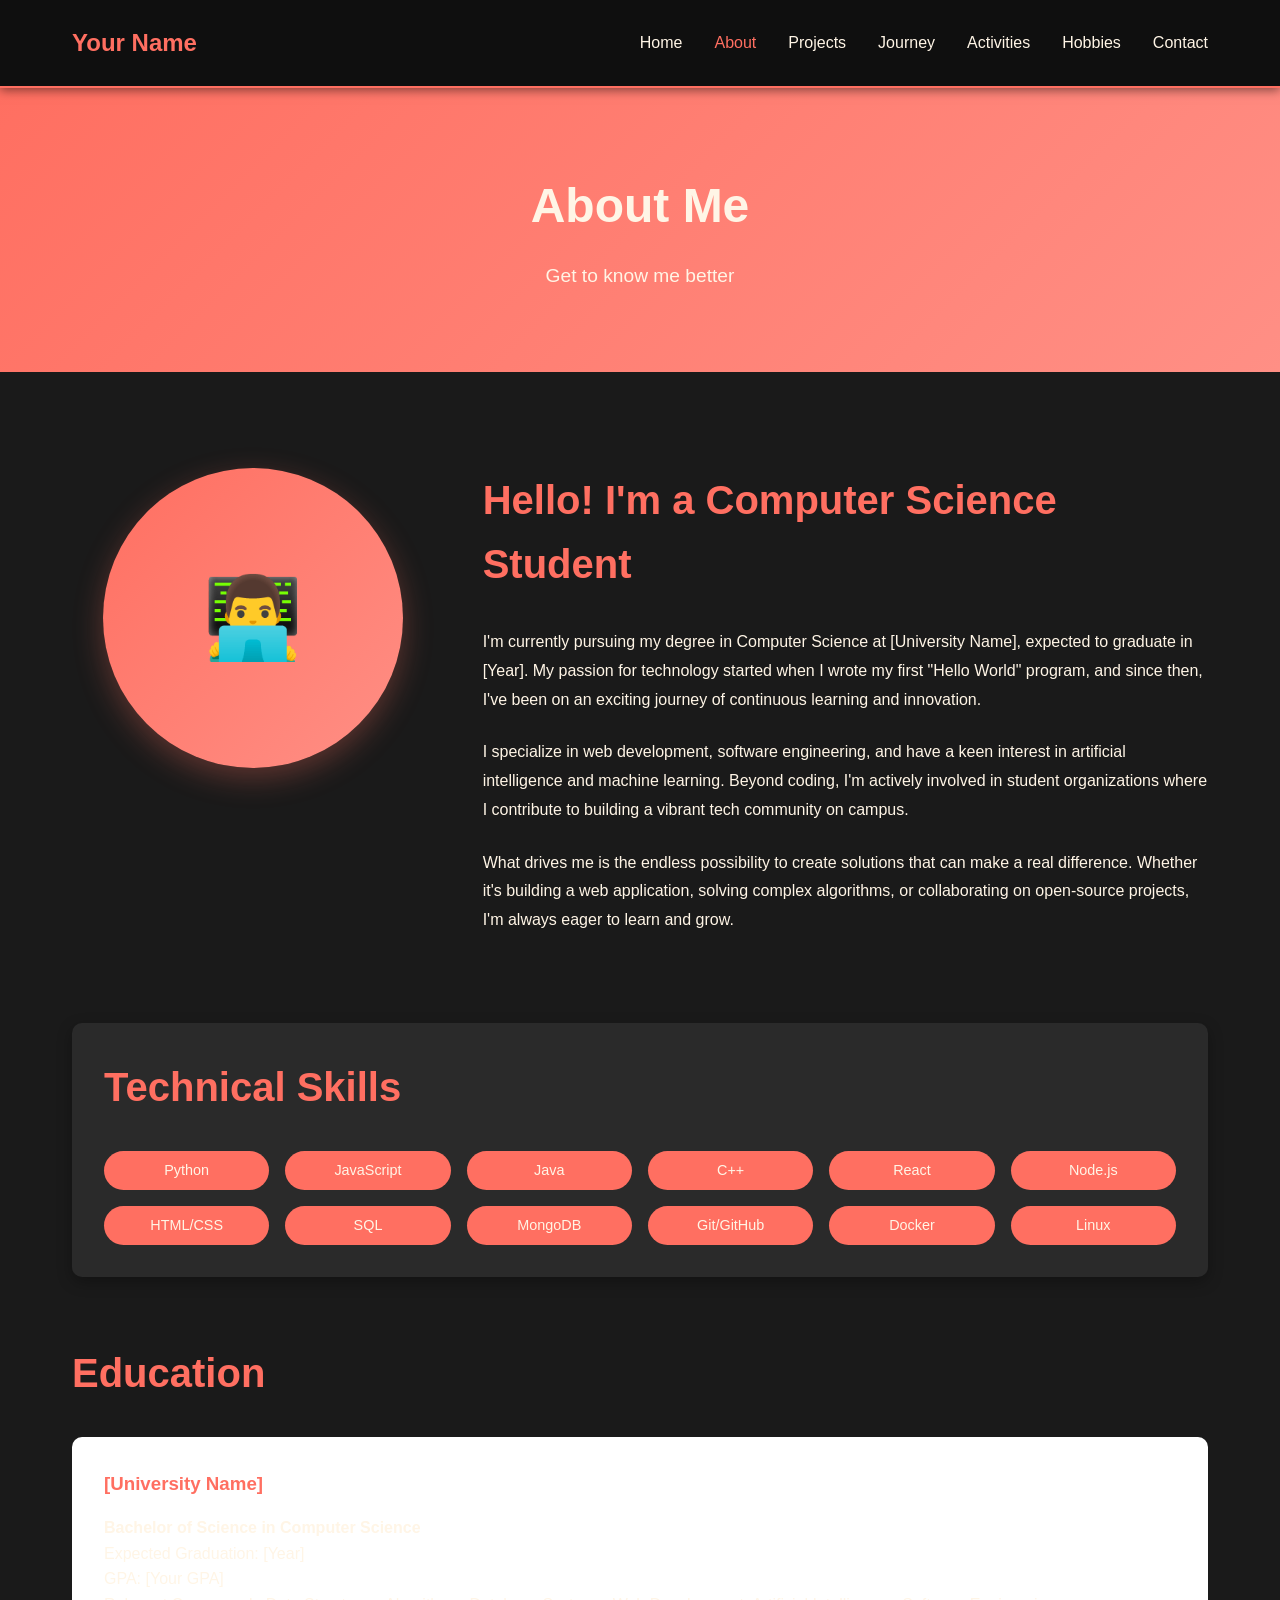
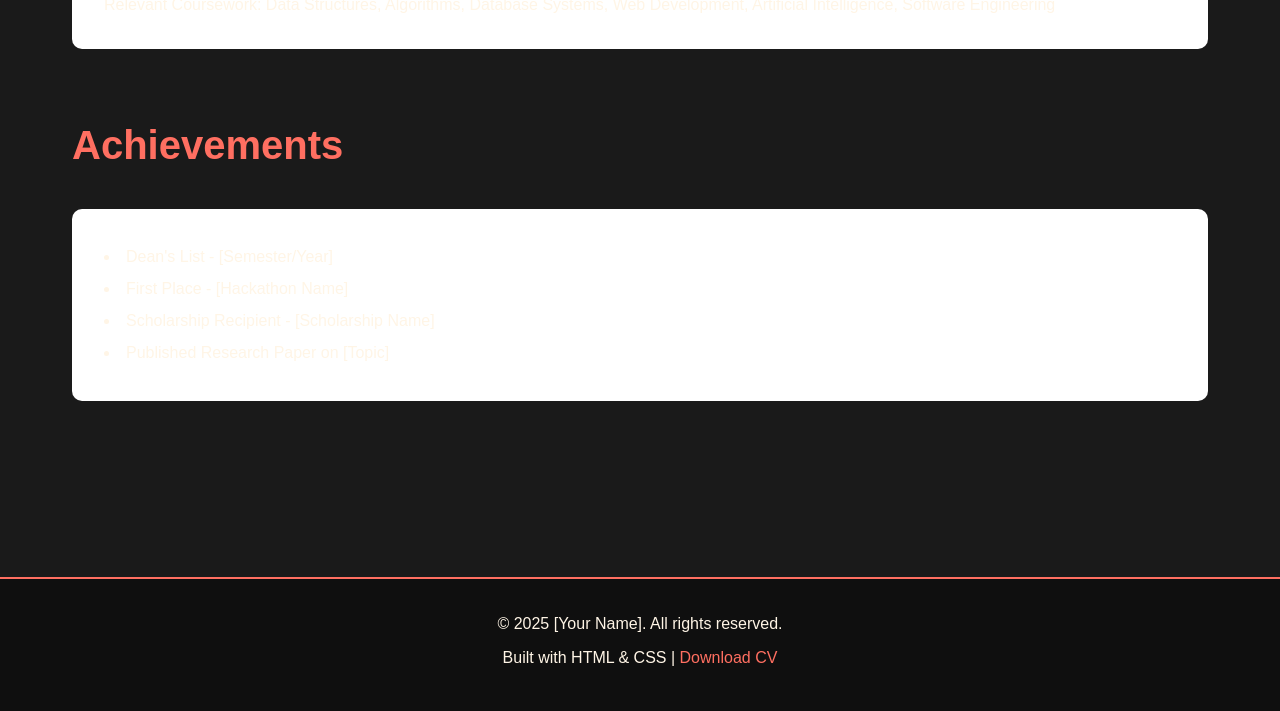
==== commit 81cb64fb: "Version 19-11-2025" ====
--- a/about.html
+++ b/about.html
@@ -16,6 +16,7 @@
                 <li><a href="projects.html">Projects</a></li>
                 <li><a href="journey.html">Journey</a></li>
                 <li><a href="activities.html">Activities</a></li>
+                <li><a href="hobbies.html">Hobbies</a></li>
                 <li><a href="contact.html">Contact</a></li>
             </ul>
         </div>
@@ -23,7 +24,7 @@
 
     <div class="page-header">
         <h1>About Me</h1>
-        <p>Get to know me better - professionally and personally</p>
+        <p>Get to know me better</p>
     </div>
 
     <main>
@@ -60,7 +61,7 @@
 
             <section>
                 <h2>Education</h2>
-                <div class="info-box">
+                <div style="background-color: white; padding: 2rem; border-radius: 10px;">
                     <h3>[University Name]</h3>
                     <p><strong>Bachelor of Science in Computer Science</strong></p>
                     <p>Expected Graduation: [Year]</p>
@@ -71,83 +72,12 @@
 
             <section>
                 <h2>Achievements</h2>
-                <div class="info-box">
+                <div style="background-color: white; padding: 2rem; border-radius: 10px;">
                     <ul style="list-style-position: inside; line-height: 2;">
                         <li>Dean's List - [Semester/Year]</li>
                         <li>First Place - [Hackathon Name]</li>
                         <li>Scholarship Recipient - [Scholarship Name]</li>
                         <li>Published Research Paper on [Topic]</li>
-                    </ul>
-                </div>
-            </section>
-
-            <section>
-                <h2>Hobbies & Interests</h2>
-                <p style="text-align: center; margin-bottom: 2rem; font-size: 1.1rem;">Beyond coding, here's what I enjoy in my free time</p>
-                <div class="hobbies-grid">
-                    <div class="hobby-item">
-                        <div class="hobby-icon">📚</div>
-                        <h3>Reading</h3>
-                        <p>Tech blogs, sci-fi novels, and books on personal development. Currently reading "Clean Code" by Robert C. Martin.</p>
-                    </div>
-
-                    <div class="hobby-item">
-                        <div class="hobby-icon">🎮</div>
-                        <h3>Gaming</h3>
-                        <p>Enjoy strategy games and RPGs. Also interested in game development and have created a few simple games as side projects.</p>
-                    </div>
-
-                    <div class="hobby-item">
-                        <div class="hobby-icon">🏃</div>
-                        <h3>Running & Fitness</h3>
-                        <p>Regular running helps me stay healthy and clear my mind. Completed my first half-marathon last year!</p>
-                    </div>
-
-                    <div class="hobby-item">
-                        <div class="hobby-icon">📸</div>
-                        <h3>Photography</h3>
-                        <p>Love capturing moments and exploring creative perspectives. Mainly focus on landscape and street photography.</p>
-                    </div>
-
-                    <div class="hobby-item">
-                        <div class="hobby-icon">🎵</div>
-                        <h3>Music</h3>
-                        <p>Listen to various genres while coding. Also learning to play the guitar in my free time.</p>
-                    </div>
-
-                    <div class="hobby-item">
-                        <div class="hobby-icon">✈️</div>
-                        <h3>Travel</h3>
-                        <p>Passionate about exploring new places and experiencing different cultures. Dream destination: Japan!</p>
-                    </div>
-
-                    <div class="hobby-item">
-                        <div class="hobby-icon">🍳</div>
-                        <h3>Cooking</h3>
-                        <p>Experimenting with new recipes and cuisines. Cooking is like programming - follow the recipe, debug as needed!</p>
-                    </div>
-
-                    <div class="hobby-item">
-                        <div class="hobby-icon">🎨</div>
-                        <h3>Digital Art</h3>
-                        <p>Creating digital illustrations and UI designs. Combines my love for creativity and technology.</p>
-                    </div>
-                </div>
-            </section>
-
-            <section>
-                <h2>Why These Matter</h2>
-                <div class="info-box" style="line-height: 1.8;">
-                    <p>These hobbies aren't just pastimes - they contribute to my growth as a developer and individual:</p>
-                    <ul style="margin-top: 1rem; margin-left: 2rem; line-height: 2;">
-                        <li><strong>Reading</strong> keeps me updated with industry trends and best practices</li>
-                        <li><strong>Gaming</strong> teaches me about user experience and engagement</li>
-                        <li><strong>Fitness</strong> maintains my energy levels and mental clarity for long coding sessions</li>
-                        <li><strong>Photography</strong> trains my eye for design and composition</li>
-                        <li><strong>Music</strong> helps me focus and enhances my creativity</li>
-                        <li><strong>Travel</strong> broadens my perspective and cultural awareness</li>
-                        <li><strong>Cooking</strong> teaches patience and the importance of following processes</li>
-                        <li><strong>Digital Art</strong> improves my UI/UX design skills</li>
                     </ul>
                 </div>
             </section>
